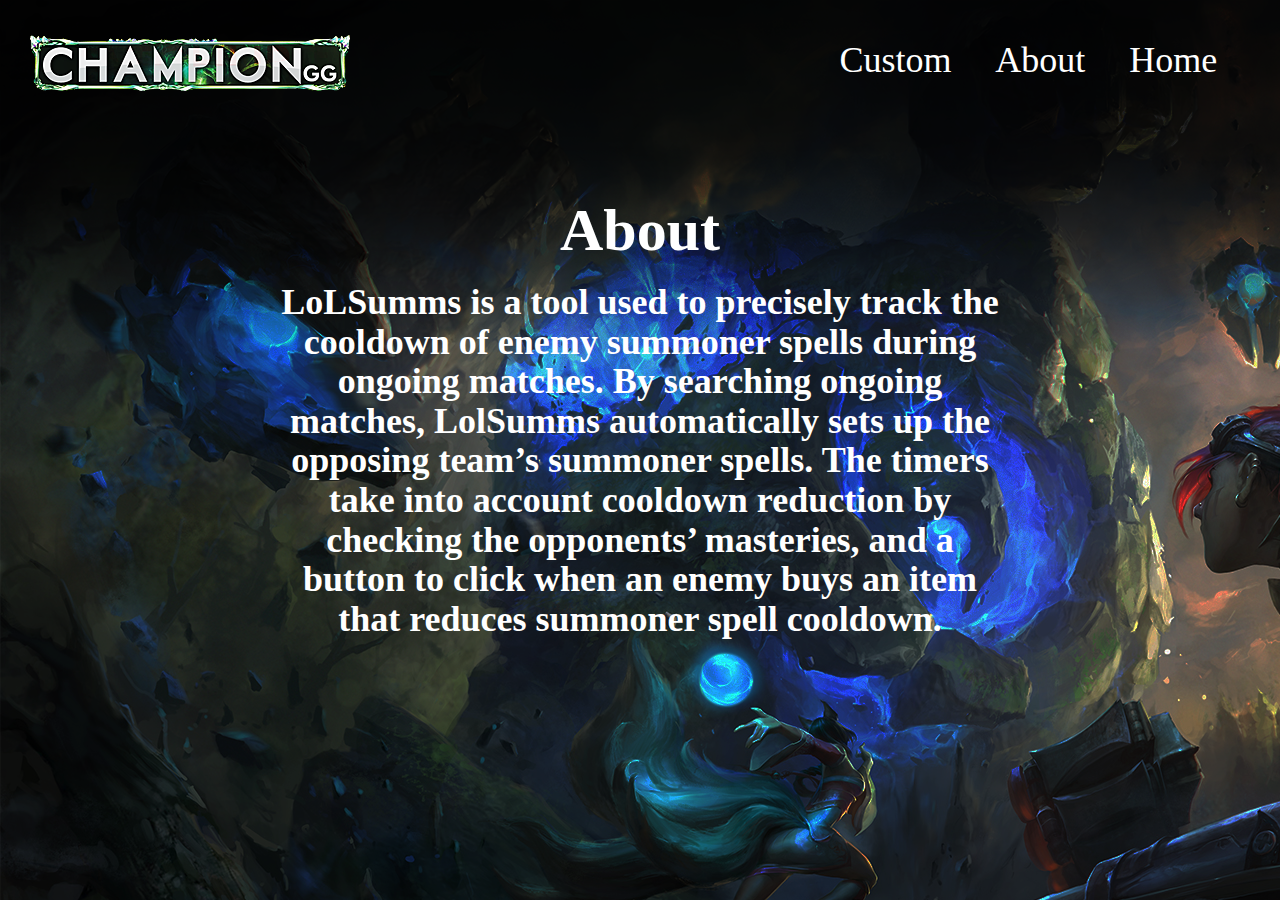
==== about.html @ 62c9f87d "second page done" ====
<html>

<head>
<link rel="stylesheet" type="text/css" href="aboutstyle.css">
<title>LoLSumms</title>
<!-- Latest compiled and minified CSS -->
<link rel="stylesheet" href="https://maxcdn.bootstrapcdn.com/bootstrap/3.3.7/css/bootstrap.min.css" integrity="sha384-BVYiiSIFeK1dGmJRAkycuHAHRg32OmUcww7on3RYdg4Va+PmSTsz/K68vbdEjh4u" crossorigin="anonymous">
<!-- Latest compiled and minified JavaScript -->
<script src="https://maxcdn.bootstrapcdn.com/bootstrap/3.3.7/js/bootstrap.min.js" integrity="sha384-Tc5IQib027qvyjSMfHjOMaLkfuWVxZxUPnCJA7l2mCWNIpG9mGCD8wGNIcPD7Txa" crossorigin="anonymous"></script>
</head>

<body>


<nav>
	<a href="https://www.google.com">
<img src="logo.png" alt="logo";></a>
<a href="https://www.google.com" id="custom" style = "text-align:center">Custom</a>
<a href="https://www.google.com" id="about" style = "text-align:center">About</a>
<a href="https://www.google.com" id="home" style = "text-align:center">Home</a>
</nav>

<div style="text-align:center;" class="container" id="main">
<h1 id="descriptiontitle" align="center">
About
</h1>
<h1 id="description" align="center">
LoLSumms is a tool used to precisely track the cooldown
 of enemy summoner spells during ongoing matches. 
By searching ongoing matches, LolSumms automatically 
sets up the opposing team’s summoner spells. The timers
take into account cooldown reduction by checking the opponents’
masteries, and a button to click when an enemy buys an item
that reduces summoner spell cooldown.

</h1>
</div>




</body>
</html>
---- aboutstyle.css ----
body{
	background-image: url("rift.png");
}
img{
	position: relative; 
float: left;
}
h1{
	
	
}
#custom{
	position: relative;
	font-weight: lighter;
	font-family: roboto;
	color: white;
	font-size: 36px;
	margin: 20px;
	
}
#about{
	position:relative;
	
	font-weight: lighter;
	font-family: roboto;
	color: white;
	font-size: 36px;
	margin: 20px;


}
#home{
	position:relative;
	
	font-weight: lighter;
	font-family: roboto;
	color: white;
	font-size: 36px;
	margin: 20px;

}

nav{
	position: relative;
	width: 99%;
	text-align:right;
	line-height: 60px;
	padding: 30px;
}
#descriptiontitle{
	position: relative;
	font-weight: bold;
	font-family: roboto;
	color: white;
	font-size: 60px;
	}
#main{
	position: relative;
	width: 60%;
	padding-top: 50px;
}
#description{
position: relative;
	font-weight: bold;
	font-family: roboto;
	color: white;
	font-size: 36px;
}
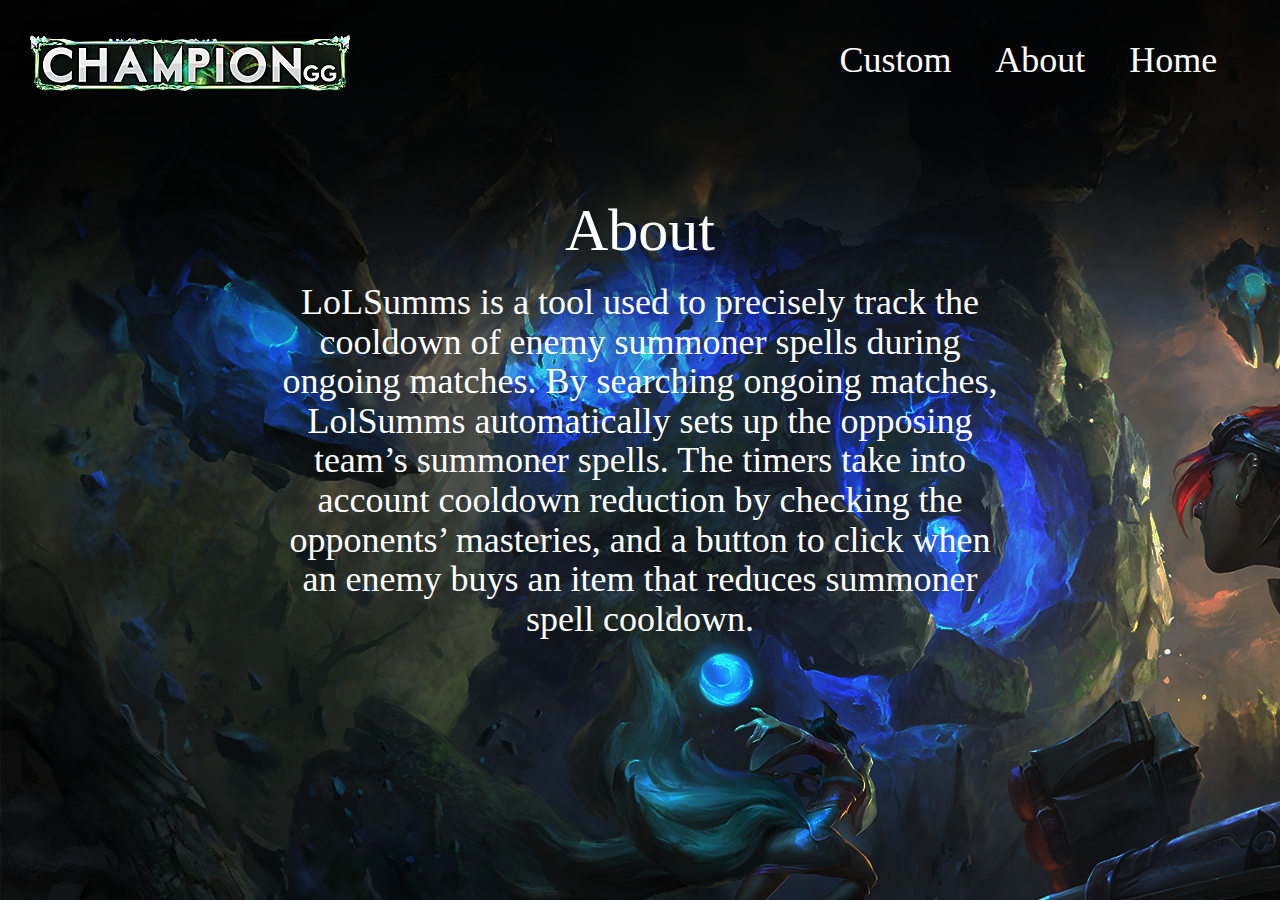
==== commit 6505b4ef: "all pics done" ====
--- a/about.html
+++ b/about.html
@@ -2,6 +2,7 @@
 
 <head>
 <link rel="stylesheet" type="text/css" href="aboutstyle.css">
+<script type="text/javascript" src="main.js"></script>
 <title>LoLSumms</title>
 <!-- Latest compiled and minified CSS -->
 <link rel="stylesheet" href="https://maxcdn.bootstrapcdn.com/bootstrap/3.3.7/css/bootstrap.min.css" integrity="sha384-BVYiiSIFeK1dGmJRAkycuHAHRg32OmUcww7on3RYdg4Va+PmSTsz/K68vbdEjh4u" crossorigin="anonymous">
@@ -11,13 +12,12 @@
 
 <body>
 
-
 <nav>
-	<a href="https://www.google.com">
-<img src="logo.png" alt="logo";></a>
-<a href="https://www.google.com" id="custom" style = "text-align:center">Custom</a>
-<a href="https://www.google.com" id="about" style = "text-align:center">About</a>
-<a href="https://www.google.com" id="home" style = "text-align:center">Home</a>
+	<a href="index.html">
+<img src="Other/logo.png" alt="logo" id = "logo";></a>
+<a href="ingame.html" id="custom" style = "text-align:center">Custom</a>
+<a href="about.html" id="about" style = "text-align:center">About</a>
+<a href="index.html" id="home" style = "text-align:center">Home</a>
 </nav>
 
 <div style="text-align:center;" class="container" id="main">
--- a/aboutstyle.css
+++ b/aboutstyle.css
@@ -1,7 +1,7 @@
 body{
 	background-image: url("rift.png");
 }
-img{
+#logo{
 	position: relative; 
 float: left;
 }
@@ -49,7 +49,7 @@
 }
 #descriptiontitle{
 	position: relative;
-	font-weight: bold;
+	font-weight: normal;
 	font-family: roboto;
 	color: white;
 	font-size: 60px;
@@ -61,7 +61,7 @@
 }
 #description{
 position: relative;
-	font-weight: bold;
+	font-weight: normal;
 	font-family: roboto;
 	color: white;
 	font-size: 36px;
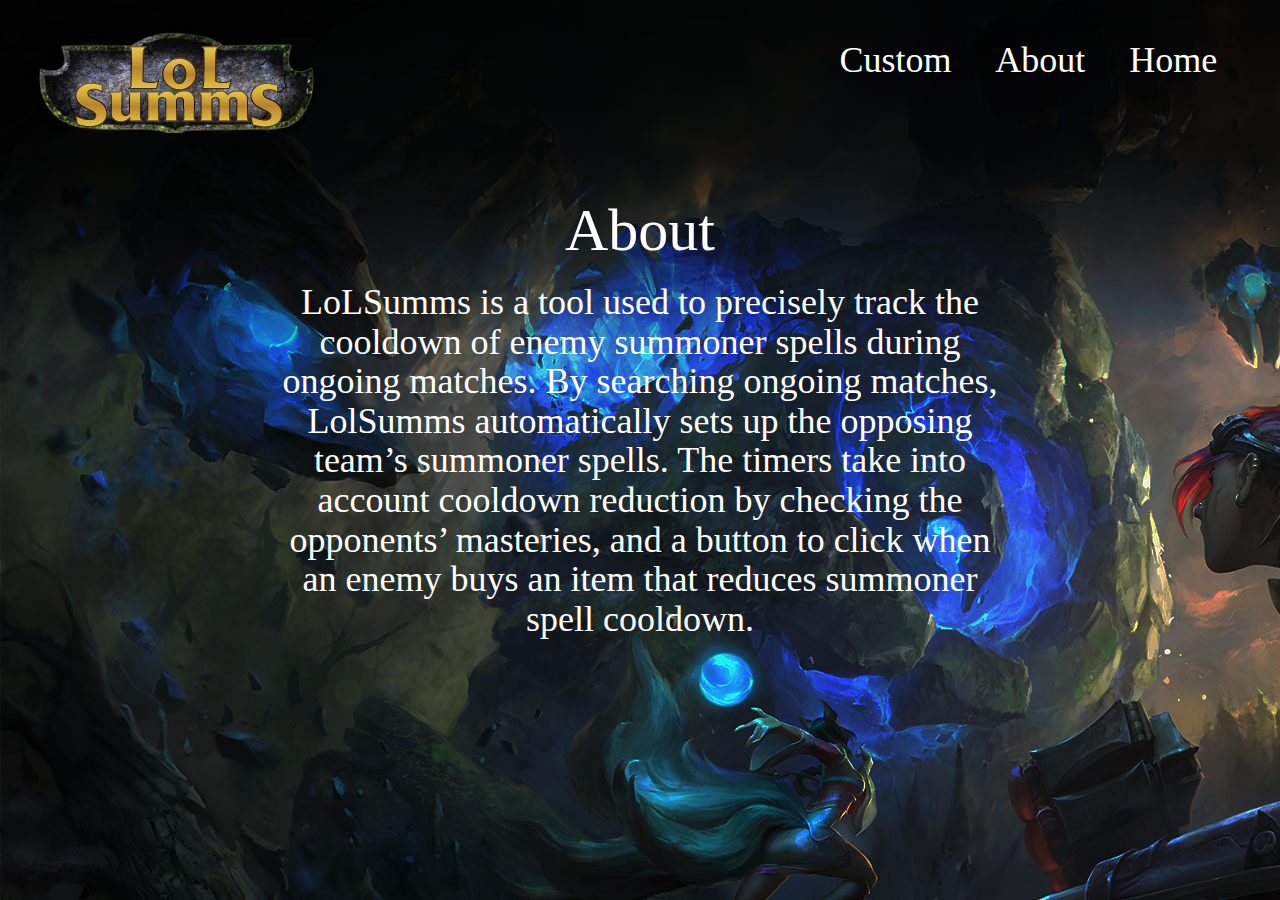
==== commit f6a42090: "logo done" ====
--- a/about.html
+++ b/about.html
@@ -2,6 +2,7 @@
 
 <head>
 <link rel="stylesheet" type="text/css" href="aboutstyle.css">
+<link rel="shortcut icon" href="favicon.ico" />
 <script type="text/javascript" src="main.js"></script>
 <title>LoLSumms</title>
 <!-- Latest compiled and minified CSS -->
